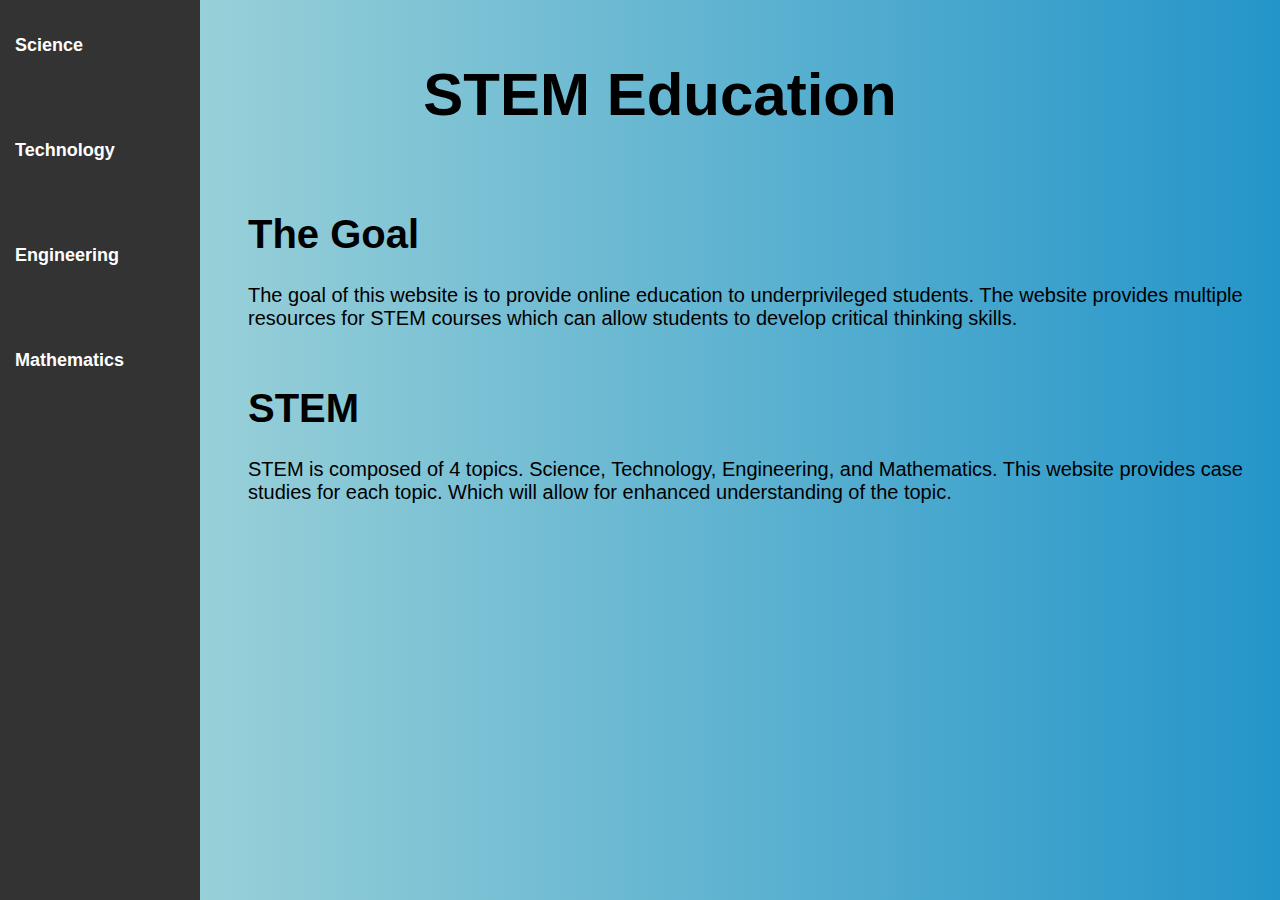
==== index.html @ 6dffbd28 "Update and rename Main to index.html" ====
<!DOCTYPE html>
<html lang="en">
<head>
<title>Genius Project Component</title>
<meta charset="UTF-8">
<meta name="viewport" content="width=device-width, initial-scale=1">
<link rel="stylesheet" href="MainPage.css">
<style>
html,body,h1,h2,h3,h4,h5,h6 {font-family: "Roboto", sans-serif;}
</style>
</head>
<body style="background: linear-gradient(90deg, #aedbdb, #2495c9);">

<div class="top-bar">
  <div class="title">
    <h1 style="text-align: center;">STEM Education</h1>
  </div>
</div>

<nav class="sidebar">
  <strong>
  <a class="stem-bar" href="Science">Science </a>
  <br>
  <br>
  <br>
  <a class="stem-bar" href="Technology">Technology</a>
  <br>
  <br>
  <br>
  <a class="stem-bar" href="Engineering">Engineering</a>
  <br>
  <br>
  <br>
  <a class="stem-bar" href="Mathematics">Mathematics</a>
  </strong>
</nav>

<div class="main">
  <div class="row">
    <div class="text">
      <h1 class="text-color">The Goal</h1>
      <p>The goal of this website is to provide online education to underprivileged students. 
        The website provides multiple resources for STEM courses which can allow students to develop critical thinking skills.
      </p>
    </div>
    <div class="holder">
    </div>
  </div>

  <div class="row">
    <div class="text">
      <h1 class="text-color">STEM</h1>
      <p>STEM is composed of 4 topics. Science, Technology, Engineering, and Mathematics. This website provides case studies for each topic. 
        Which will allow for enhanced understanding of the topic.
      </p>
    </div>
    <div class="holder">
    </div>
  </div>
</div>
</body>
</html>
---- MainPage.css ----
.top-bar {
    width: 100%;
    padding: 20px;
    text-align: center;
    font-size: 30px;
    background: transparent;
    position: fixed;
    top: 0;
    left: 0;
    font-weight: bold;
}

.holder {
    padding: 5px;
}

 .sidebar {
    width: 200px;
    height: 100vh;
    background-color: #333;
    position: fixed;
    left: 0;
    top: 0;
    display: flex;
    flex-direction: column;
    padding-top: 20px;
}

.sidebar a {
    text-decoration: none;
    color: white;
    padding: 15px;
    display: block;
    transition: 0.3s;
    font-size: 18px;
}

.sidebar a:hover {
    background-color: #555;
    color: lightcyan;
}

.main {
    margin-top: 165px;
    margin-left: 220px;
    padding: 20px;
    font-size: 20px;
}
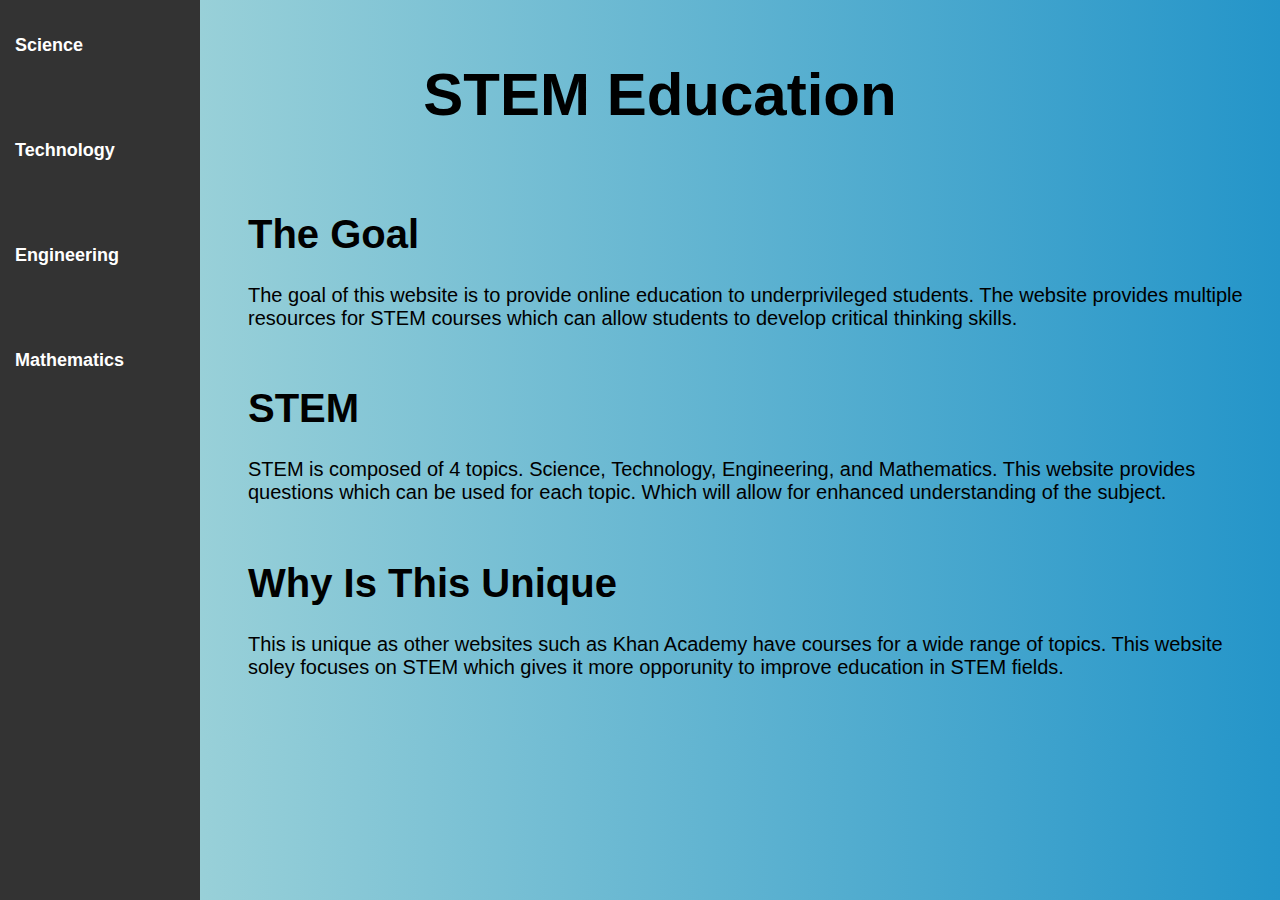
==== commit 3a6a6d00: "Add files via upload" ====
--- a/index.html
+++ b/index.html
@@ -1,7 +1,7 @@
 <!DOCTYPE html>
 <html lang="en">
 <head>
-<title>Genius Project Component</title>
+<title>Nithin - Genius Component</title>
 <meta charset="UTF-8">
 <meta name="viewport" content="width=device-width, initial-scale=1">
 <link rel="stylesheet" href="MainPage.css">
@@ -19,19 +19,19 @@
 
 <nav class="sidebar">
   <strong>
-  <a class="stem-bar" href="Science">Science </a>
+  <a class="stem-bar" href="Science.html">Science </a>
   <br>
   <br>
   <br>
-  <a class="stem-bar" href="Technology">Technology</a>
+  <a class="stem-bar" href="Technology.html">Technology</a>
   <br>
   <br>
   <br>
-  <a class="stem-bar" href="Engineering">Engineering</a>
+  <a class="stem-bar" href="Engineering.html">Engineering</a>
   <br>
   <br>
   <br>
-  <a class="stem-bar" href="Mathematics">Mathematics</a>
+  <a class="stem-bar" href="Mathematics.html">Mathematics</a>
   </strong>
 </nav>
 
@@ -50,13 +50,25 @@
   <div class="row">
     <div class="text">
       <h1 class="text-color">STEM</h1>
-      <p>STEM is composed of 4 topics. Science, Technology, Engineering, and Mathematics. This website provides case studies for each topic. 
-        Which will allow for enhanced understanding of the topic.
+      <p>STEM is composed of 4 topics. Science, Technology, Engineering, and Mathematics. This website provides questions which can be used for each topic. 
+        Which will allow for enhanced understanding of the subject.
       </p>
     </div>
     <div class="holder">
     </div>
   </div>
+
+  <div class="row">
+    <div class="text">
+      <h1 class="text-color">Why Is This Unique</h1>
+      <p>This is unique as other websites such as Khan Academy have courses for a wide range of topics. 
+        This website soley focuses on STEM which gives it more opporunity to improve education in STEM fields.
+      </p>
+    </div>
+    <div class="holder">
+    </div>
+  </div>
+
 </div>
 </body>
 </html>
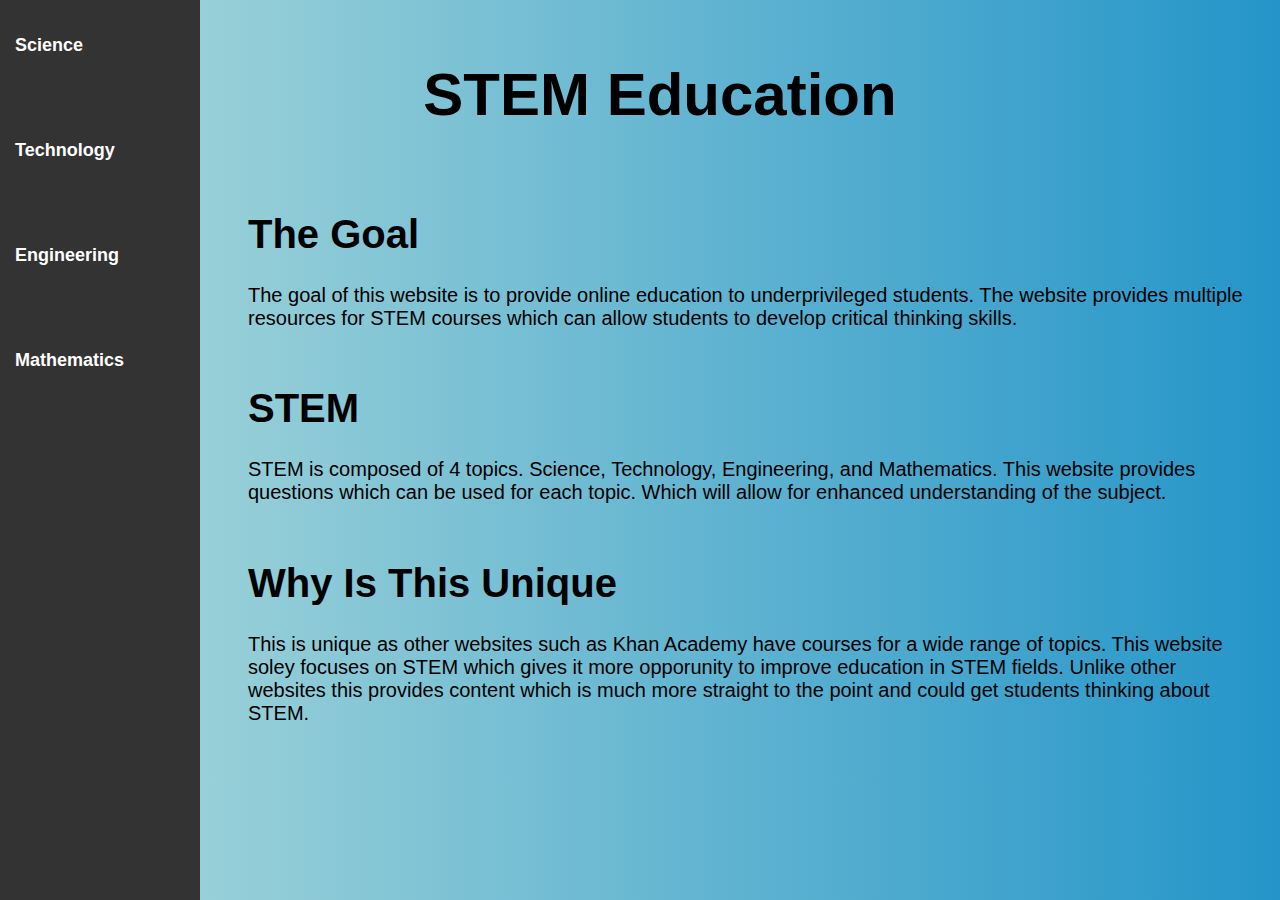
==== commit 00d32ab4: "Update index.html" ====
--- a/index.html
+++ b/index.html
@@ -63,6 +63,7 @@
       <h1 class="text-color">Why Is This Unique</h1>
       <p>This is unique as other websites such as Khan Academy have courses for a wide range of topics. 
         This website soley focuses on STEM which gives it more opporunity to improve education in STEM fields.
+        Unlike other websites this provides content which is much more straight to the point and could get students thinking about STEM. 
       </p>
     </div>
     <div class="holder">
